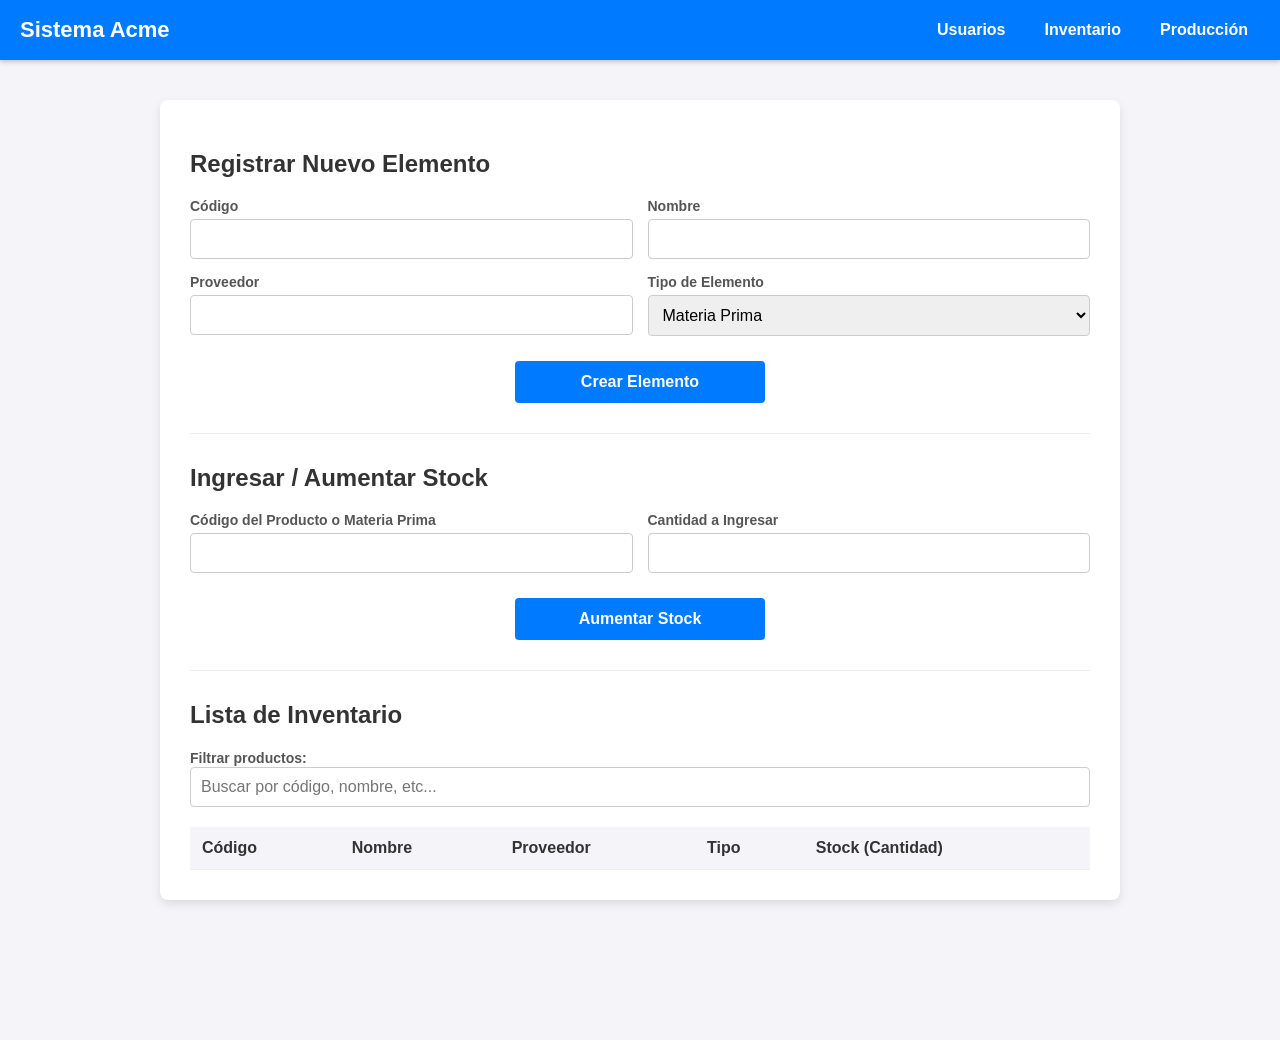
==== proyecto_javascript_Acme/inventario/index.html @ 272feb35 "Add files via upload" ====
<!DOCTYPE html>
<html lang="en">

<head>
    <meta charset="UTF-8">
    <meta name="viewport" content="width=device-width, initial-scale=1.0">
    <title>Document</title>
    <link rel="stylesheet" href="styles.css">
    <script src="main.js" defer></script>
</head>


<section>
    <nav class="barra-navegacion">
        <h2 class="logo-nav">Sistema Acme</h2>
        <ul class="enlaces-nav">
            <li><a href="../usuarios/index.html">Usuarios</a></li>
            <li><a href="../inventario/index.html">Inventario</a></li>
            <li><a href="../produccion/index.html">Producción</a></li>
        </ul>
    </nav>
</section>

<body>
    <div class="container">

        <h2>Registrar Nuevo Elemento</h2>
        <form id="formulario-registro">
            <div class="grupo-inputs">
                <div class="input-contenedor">
                    <label for="codigo-producto">Código</label>
                    <input type="text" id="codigo-producto" required>
                </div>
                <div class="input-contenedor">
                    <label for="nombre-producto">Nombre</label>
                    <input type="text" id="nombre-producto" required>
                </div>
                <div class="input-contenedor">
                    <label for="proveedor-producto">Proveedor</label>
                    <input type="text" id="proveedor-producto" required>
                </div>
                <div class="input-contenedor">
                    <label for="tipo-producto">Tipo de Elemento</label>
                    <select id="tipo-producto" required>
                        <option value="Materia Prima">Materia Prima</option>
                        <option value="Producto Terminado">Producto Terminado (A producir)</option>
                    </select>
                </div>
            </div>

            <div id="contenedor-formula" class="oculto">
                <label for="formula-producto">Fórmula (Ej: codigo1:cantidad, codigo2:cantidad)</label>
                <input type="text" id="formula-producto" placeholder="Ej: mat01:100, mat02:50">
            </div>

            <button type="submit" class="btn-primario">Crear Elemento</button>
        </form>

        <hr>

        <h2>Ingresar / Aumentar Stock</h2>
        <form id="formulario-stock">
            <div class="grupo-inputs">
                <div class="input-contenedor">
                    <label for="codigo-stock">Código del Producto o Materia Prima</label>
                    <input type="text" id="codigo-stock" required>
                </div>
                <div class="input-contenedor">
                    <label for="cantidad-stock">Cantidad a Ingresar</label>
                    <input type="number" id="cantidad-stock" required min="1">
                </div>
            </div>
            <button type="submit" class="btn-primario">Aumentar Stock</button>
        </form>

        <hr>

        <h2>Lista de Inventario</h2>

        <div class="buscador-contenedor">
            <label for="buscador">Filtrar productos:</label>
            <input type="text" id="buscador" placeholder="Buscar por código, nombre, etc...">
        </div>

        <table id="tabla-inventario">
            <thead>
                <tr>
                    <th>Código</th>
                    <th>Nombre</th>
                    <th>Proveedor</th>
                    <th>Tipo</th>
                    <th>Stock (Cantidad)</th>
                </tr>
            </thead>
            <tbody id="cuerpo-tabla-inventario">
            </tbody>
        </table>

    </div>
</body>

</html>
---- proyecto_javascript_Acme/inventario/styles.css ----
body {
    background-color: #f4f4f9;
    font-family: Arial, sans-serif;
    margin: 0;
    display: flex;
    justify-content: center;
    align-items: flex-start;
    min-height: 100vh;
    padding: 40px 20px;
}

.container {
    background-color: #ffffff;
    padding: 30px;
    border-radius: 8px;
    box-shadow: 0 4px 10px rgba(0, 0, 0, 0.1);
    width: 100%;
    max-width: 900px;
}

h2 {
    color: #333333;
    margin-bottom: 20px;
}

form {
    display: flex;
    flex-direction: column;
}

.grupo-inputs {
    display: flex;
    flex-wrap: wrap;
    gap: 15px;
    margin-bottom: 15px;
}

.input-contenedor {
    flex: 1 1 calc(50% - 15px);
    display: flex;
    flex-direction: column;
}

label {
    margin-bottom: 5px;
    color: #555555;
    font-size: 14px;
    font-weight: bold;
}

input, select {
    padding: 10px;
    border: 1px solid #cccccc;
    border-radius: 4px;
    font-size: 16px;
    outline: none;
    width: 100%;
    box-sizing: border-box;
}

input:focus, select:focus {
    border-color: #007bff;
}

.btn-primario {
    padding: 12px;
    background-color: #007bff;
    color: #ffffff;
    border: none;
    border-radius: 4px;
    font-size: 16px;
    cursor: pointer;
    font-weight: bold;
    align-self: center;
    width: 100%;
    max-width: 250px;
    margin-top: 10px;
}

.btn-primario:hover {
    background-color: #0056b3;
}

hr {
    border: none;
    border-top: 1px solid #eeeeee;
    margin: 30px 0;
}

.buscador-contenedor {
    margin-bottom: 20px;
}

table {
    width: 100%;
    border-collapse: collapse;
    margin-top: 10px;
}

th, td {
    padding: 12px;
    text-align: left;
    border-bottom: 1px solid #eeeeee;
    color: #333333;
}

th {
    background-color: #f4f4f9;
    font-weight: bold;
}

/* Clase para ocultar elementos */
.oculto {
    display: none;
}

#contenedor-formula {
    margin-bottom: 15px;
}

/*nav*/

.barra-navegacion {
    background-color: #007bff;
    width: 100%;
    height: 60px;
    display: flex;
    justify-content: space-between;
    align-items: center;
    position: fixed;
    top: 0;
    left: 0;
    box-shadow: 0 2px 5px rgba(0, 0, 0, 0.2);
    z-index: 1000;
}

.logo-nav {
    color: #ffffff;
    margin: 0 0 0 20px;
    font-size: 22px;
}

.enlaces-nav {
    list-style: none;
    display: flex;
    margin: 0 20px 0 0;
    padding: 0;
    align-items: center;
}

.enlaces-nav li {
    margin-left: 15px;
}

.enlaces-nav a {
    color: #ffffff;
    text-decoration: none;
    font-size: 16px;
    font-weight: bold;
    padding: 8px 12px;
    border-radius: 4px;
}

.enlaces-nav a:hover {
    background-color: #0056b3;
}

.enlaces-nav a.btn-salir {
    background-color: #dc3545;
}

.enlaces-nav a.btn-salir:hover {
    background-color: #c82333;
}

body {
    padding-top: 100px !important;
}
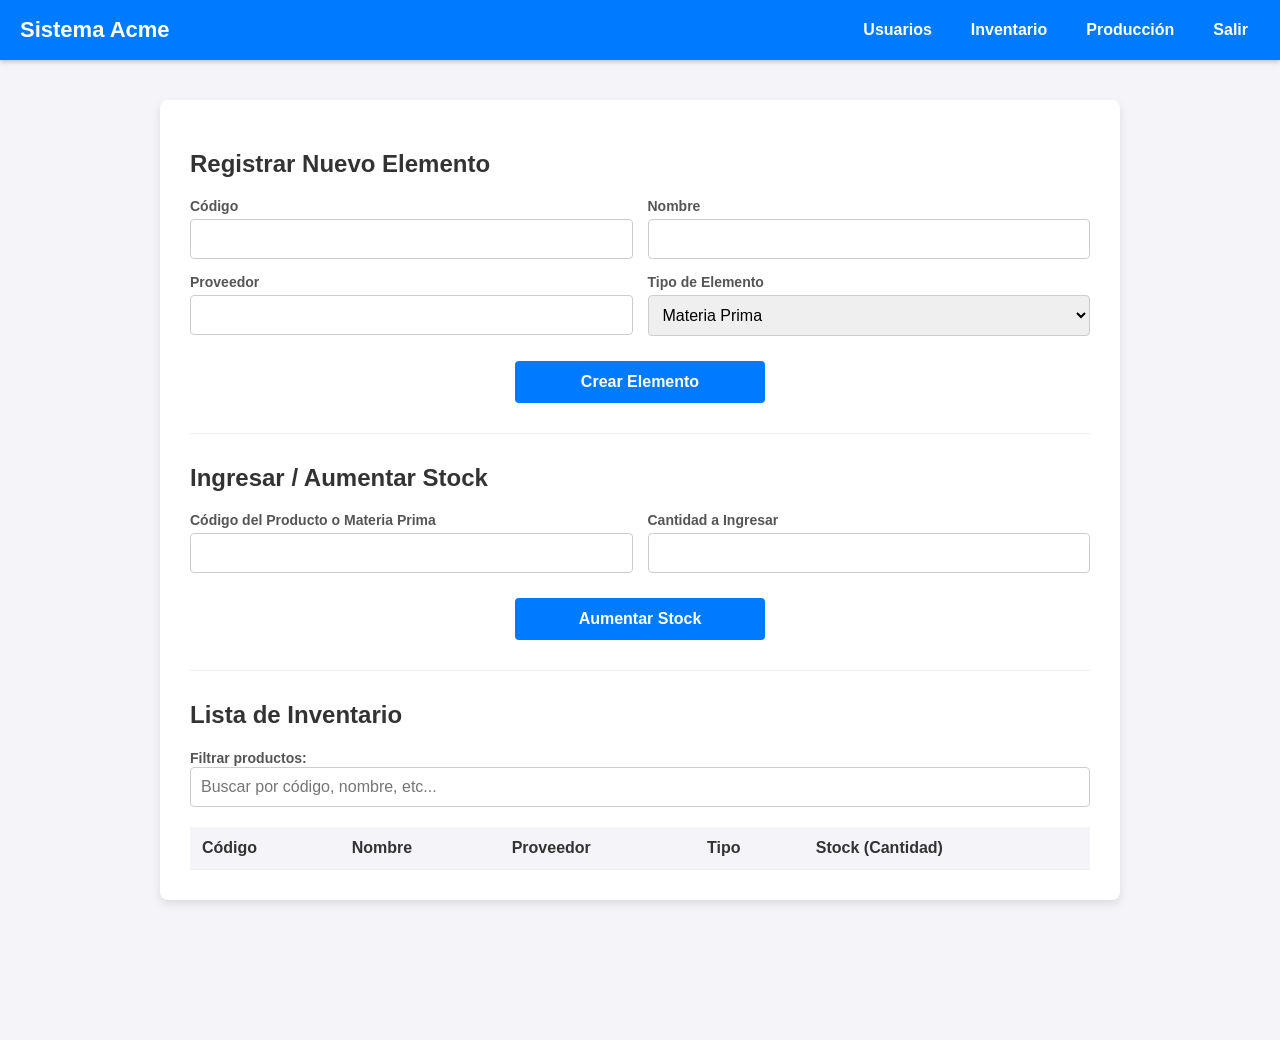
==== commit ad9119b2: "Add files via upload" ====
--- a/proyecto_javascript_Acme/inventario/index.html
+++ b/proyecto_javascript_Acme/inventario/index.html
@@ -17,6 +17,8 @@
             <li><a href="../usuarios/index.html">Usuarios</a></li>
             <li><a href="../inventario/index.html">Inventario</a></li>
             <li><a href="../produccion/index.html">Producción</a></li>
+            <li><a href="../login/index.html">Salir</a></li>
+
         </ul>
     </nav>
 </section>
